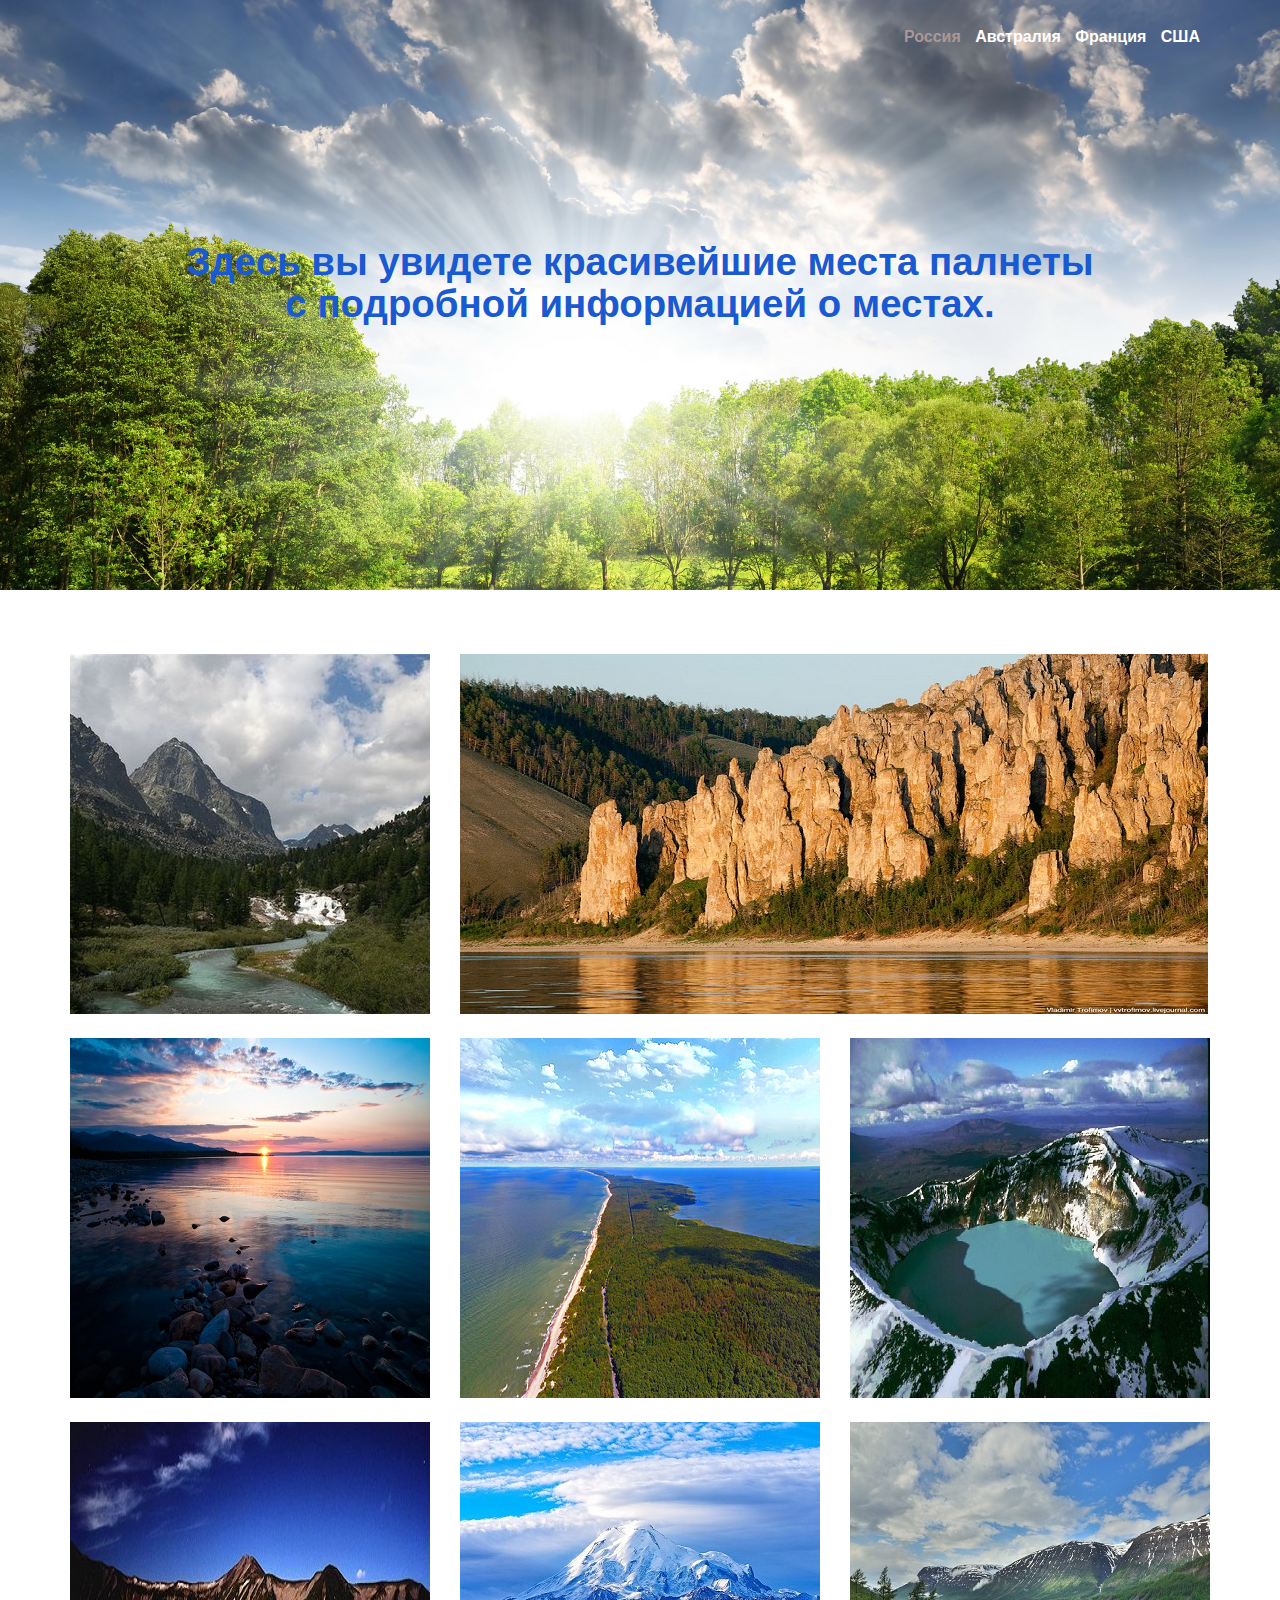
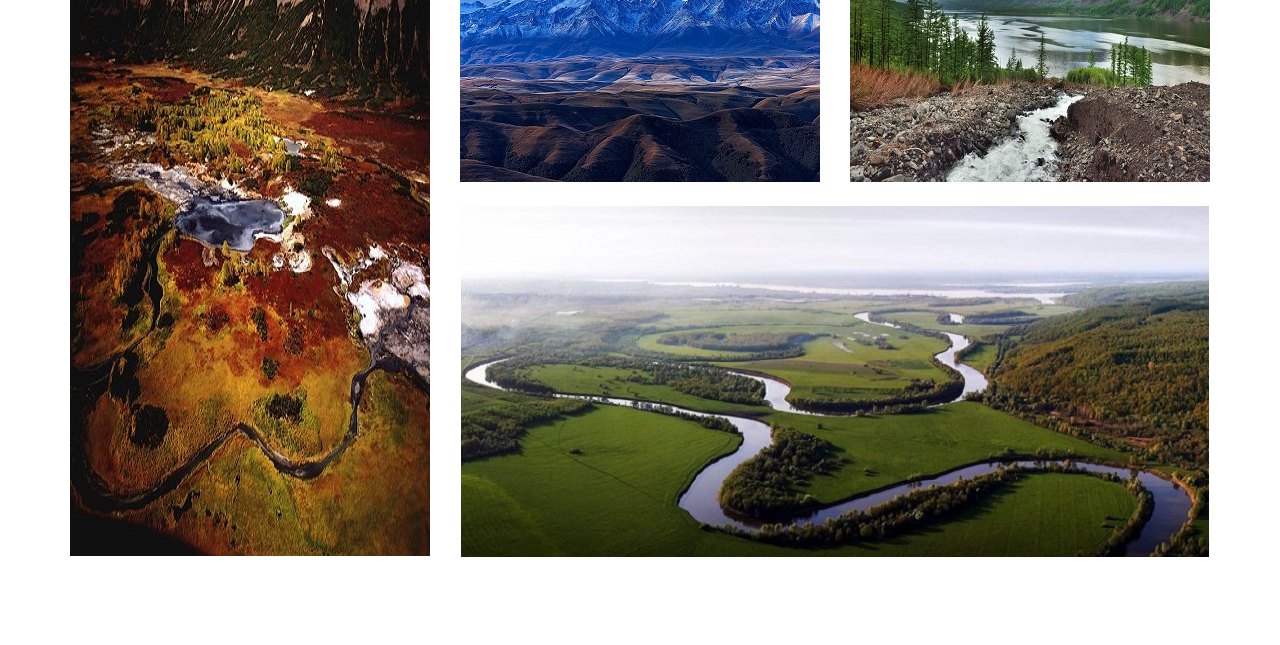
==== index.html @ a675a389 "Lol" ====
<!--Author: W3layouts
Author URL: http://w3layouts.com
License: Creative Commons Attribution 3.0 Unported
License URL: http://creativecommons.org/licenses/by/3.0/-->

<!DOCTYPE html>
<html>
<head>
<title> Красивейшие места России</title>
<link href="css/bootstrap.css" rel="stylesheet" type="text/css" media="all">
<link href="css/style.css" rel="stylesheet" type="text/css" media="all"/>
<!--web-fonts-->
<link href='http://fonts.googleapis.com/css?family=Roboto+Slab:400,100,300,700' rel='stylesheet' type='text/css'>
<!--js-->
<script src="js/jquery.min.js"></script>
<meta name="viewport" content="width=device-width, initial-scale=1">
<script type="application/x-javascript"> addEventListener("load", function() { setTimeout(hideURLbar, 0); }, false); function hideURLbar(){ window.scrollTo(0,1); } </script>

<!-- start-smoth-scrolling -->
<script type="text/javascript" src="js/move-top.js"></script>
<script type="text/javascript" src="js/easing.js"></script>
	<script type="text/javascript">
			jQuery(document).ready(function($) {
				$(".scroll").click(function(event){		
					event.preventDefault();
					$('html,body').animate({scrollTop:$(this.hash).offset().top},1000);
				});
			});
	</script>
<!-- //end-smoth-scrolling -->
<script src="js/jquery.magnific-popup.js" type="text/javascript"></script>
<link href="css/magnific-popup.css" rel="stylesheet" type="text/css">
<script>
			$(document).ready(function() {
				$('.popup-with-zoom-anim').magnificPopup({
					type: 'inline',
					fixedContentPos: false,
					fixedBgPos: true,
					overflowY: 'auto',
					closeBtnInside: true,
					preloader: false,
					midClick: true,
					removalDelay: 300,
					mainClass: 'my-mfp-zoom-in'
			});
		});
		</script>
</head>
<body>
<!--header start here-->
 <div class="header" id="home">
       <div class="container">
		  	   <div class="header-main">
		  	    	   <div class="logo">
		  	                    
		  	           </div>
		  	           <span class="menu"><img src="images/icon.png"> </span> 
		  	           <div class="clear"> </div>
		  	           <div class="header-right">  	         	
		 	          	            <ul class="res">
		  	             	         	<li><a class="active" href="index.html">Россия</a></li>
		  	             	         	<li><a href="work.html">Австралия</a></li>
		  	             	         	<li><a href="contact.html">Франция</a></li>
										<li><a href="USA.html">США</a></li>
		  	             	         </ul> 
		  	             	          <script>
			                                                      $( "span.menu").click(function() {
			                                                                                        $(  "ul.res" ).slideToggle("slow", function() {
			                                                                                         // Animation complete.
			                                                                                         });
			                                                                                         });
		                                                     </script>
		                                                                   
		  	          </div>
		  	      <div class="clearfix"> </div>
		  	  </div>
		  	          	     <h1>Здесь вы увидете красивейшие места палнеты <br> с подробной информацией о местах.</h1>
	   </div>    
 </div>
 <!---pop-up-box---->
					  <script type="text/javascript" src="js/modernizr.custom.min.js"></script>    
					<link href="css/popuo-box.css" rel="stylesheet" type="text/css" media="all"/>
					<script src="js/jquery.magnific-popup.js" type="text/javascript"></script>
			<!---//pop-up-box---->

<!--work start here-->
<div class="work">
	<div class="container">
		<div class="row work-row">
			<a href="#small-dialog" class="thickbox play-icon popup-with-zoom-anim"><div class="col-md-4 work-column">
				<img src="images/D.jpg" alt="" class="img-cap">
				<div class="caption">
					  <div class="text">
					        <h3>"Золотые горы Алтая"</h3>
					        <p>Нажмите на изображение,чтобы увидеть подробную информацию</p>
					  </div>
				</div>
			</div>
			</a>
			<div id="small-dialog" class="mfp-hide">
				<div class="image-top">
					<img src="images/D.jpg"/>
					<p>Часть Алтайских гор, включающая Катунский и Алтайский заповедники и плоскогорье Укок, названа «Золотыми горами Алтая». Под этим именем в 1998-м они занесены в список наследия ЮНЕСКО. Телецкое озеро и гора Белуха – одни из многочисленных природных достопримечательностей России, находящиеся на этой территории. Почти полторы тысячи хребтов и ледников раскинулись на юге Сибири. Здесь обитают редкие животные – снежный барс, алтайский аргали (крупный дикий баран) и сибирские горные козлы. </p>
				</div>
			</div>




			<a href="#small-dialog1" class="thickbox play-icon popup-with-zoom-anim"><div class="col-md-8 work-column">
				<img src="images/sea.jpg" alt="" class="img-width">
				<div class="caption capt">
					<div class="text sma">
					        <h3>Ленские столбы</h3>
					        <p>Нажмите на изображение,чтобы увидеть подробную информацию</p>
					  </div>
				</div>
			</div>
		</a>
		<div id="small-dialog1" class="mfp-hide">
				<div class="image-top">
					<img src="images/sea.jpg"/>
                      <p>Заповедный парк «Ленские столбы» – еще одна жемчужина Сибири, правда, находится она на северо-востоке территории. Как понятно из названия, эти скальные образования расположены вдоль красавицы-Лены. Кроме того, что места эти завораживают любого путешественника, они еще и несут ценную информацию. Отвесные «стены» хранят ископаемые организмы, обитавшие здесь во времена кембрийского периода. Настоящая экскурсия в далекое прошлое!</p>
					</div>
			</div>
			<div class="clearfix"> </div> 
		</div>




		<div class="row work-row1">
			<a href="#small-dialog2" class="thickbox play-icon popup-with-zoom-anim"><div class="col-md-4 work-column">
				<img src="images/work.jpg" alt="" class="img-cap">
				<div class="caption">
					<div class="text">
					        <h3>Озеро Байкал</h3>
					        <p>Нажмите на изображение,чтобы увидеть подробную информацию</p>
					  </div>
				</div>
			</div>
		</a>
		<div id="small-dialog2" class="mfp-hide">
				<div class="image-top">
					<img src="images/work.jpg"/>
                   <p>Самое глубокое (более 1640 метров), самое чистое, самое старое – только превосходные степени годятся для Байкала. Ведь это и правда одна из самых красивых достопримечательностей России. 20 процентов пресной воды планеты – вот что такое Байкал. Многие животные и растения, обитающие в озере, относятся к эндемичным (это значит, вы не найдете их больше нигде на Земле). Всего же представителей фауны и флоры в байкальских водах (и на его берегах) – более 1700. Конечно, ЮНЕСКО не могло не внести это чудо в свой знаменитый список!</p>
            </div>
			</div>





			<a href="#small-dialog3" class="thickbox play-icon popup-with-zoom-anim"><div class="col-md-4 work-column">
				<img src="images/card.jpg" alt="" class="img-cap">
				<div class="caption">
					<div class="text">
					        <h3>Дрейфующие дюны</h3>
					        <p>Нажмите на изображение,чтобы увидеть подробную информацию</p>
					  </div>
				</div>
			</div>
		</a>
		<div id="small-dialog3" class="mfp-hide">
				<div class="image-top">
					<img src="images/card.jpg"/>
					<p>Поражающие воображение пляжи и мерцающие золотые дюны Куршской косы – еще одна российская «драгоценность». Это узенькая полоса суши, отделяющая Балтийское море и Куршский залив. Она протянулась по Калининградской области и упирается в территорию Литвы. Эдакий наш «кусочек Прибалтики». Именно высокие дюны, достигающие 60 метров, главная диковинка этого места – ведь они постоянно дрейфуют.</p>
					</div>
			</div>




			<a href="#small-dialog4" class="thickbox play-icon popup-with-zoom-anim"><div class="col-md-4 work-column">
				<img src="images/face.jpg" alt="" class="img-cap">
				<div class="caption">
					<div class="text">
					        <h3>Стратовулкан Малый Семячик</h3>
					        <p>Нажмите на изображение,чтобы увидеть подробную информацию</p>
					  </div>
				</div>
			</div>
		</a>
		<div id="small-dialog4" class="mfp-hide">
				<div class="image-top">
					<img src="images/face.jpg"/>
					<p>На Камчатке есть несколько красивых вулканов, среди них выделим стратовулкан Малый Семячик. Он уникален своим необычным озером, спрятавшимся в одном из самых крупных кратеров. Светло-зеленое, кажущееся флуоресцентным, сияние этого горячего водоема привлекает многих путешественников – они рискуют жизнью, взбираясь по склонам вулкана, и любуются открывшимся видом. Диаметр кратера Троицкого примерно 700 метров. Цветом озеро обязано высокому содержанию серы и алюминия.</p>
					</div>
			</div>
		</div>
		<div class="row work-row1">





			<a href="#small-dialog5" class="thickbox play-icon popup-with-zoom-anim"><div class="col-md-4 work-column">
				<img src="images/car.jpg" alt="" class="img-height">
				<div class="caption car">
					<div class="text big">
					        <h3>Долина гейзеров</h3>
					        <p>Нажмите на изображение,чтобы увидеть подробную информацию</p>
					  </div>
				</div>
			</div>
		</a>
		<div id="small-dialog5" class="mfp-hide">
				<div class="image-top">
					<img src="images/car.jpg"/>
					<p>Кроноцкий заповедник – гордость Камчатки. Ведь в нем есть уникальная Долина гейзеров, по опросу 2008-го года она вошла в «Семь российских чудес». Интересно, что открыто это место совсем недавно – в 1941-м году. Увы, число посетителей сюда ограничено (а «дикий» туризм и вовсе запрещен с 1967-го года). Схождение селевого потока в 2007-м нанесло серьезный ущерб этой природной достопримечательности – после него осталась невредима лишь половина из 42 гейзеров, но позже некоторые восстановились, в том числе и Большой гейзер. Если вы смотрели замечательный советский фильм «Земля Санникова» то представляете себе, что такое Долина гейзеров, – кино снимали именно там.</p>
					</div>
			</div>
			<div class="col-md-8" >
				<div class="row">





					<a href="#small-dialog6" class="thickbox play-icon popup-with-zoom-anim"><div class="col-md-6 work-column">
						<img src="images/gl.jpg" alt="" class="img-cap">
						<div class="caption">
							<div class="text">
					        <h3>Гора Эльбрус</h3>
					        <p>Нажмите на изображение,чтобы увидеть подробную информацию</p>
					  </div>
						</div>
					</div>
				</a>
				<div id="small-dialog6" class="mfp-hide">
				<div class="image-top">
					<img src="images/gl.jpg"/>
					<p>Еще один объект-счастливчик, угодивший в  «семь чудес», – гора Эльбрус. Это неактивный вулкан, самая высокая вершина России (5642 метра). Он находится немного северней Кавказского хребта и делит Европу и Азию. Пеший туризм в этих красивейших местах очень распространен, ежегодно на гору восходят по нескольку групп альпинистов. Вы знакомы с греческими мифами? К одной из кавказских скал приковали беднягу Прометея (за то, что поделился с людьми огнем) – таков был приговор Зевса. Но некоторые считают, что муки титан принимал именно на Эльбрусе.</p>
				</div>
			</div>




					<a href="#small-dialog7" class="thickbox play-icon popup-with-zoom-anim"><div class="col-md-6 work-column">
						<img src="images/oldman.jpg" alt="" class="img-cap">
						<div class="caption">
							<div class="text">
					        <h3>Плато Путорана</h3>
					        <p>Нажмите на изображение,чтобы увидеть подробную информацию</p>
					  </div>
						</div>
					</div>
				</a>
				<div id="small-dialog7" class="mfp-hide">
				<div class="image-top">
					<img src="images/oldman.jpg"/>
					<p>И снова мы возвращаемся в Сибирь! Одна из самых девственных и отдаленных природных достопримечательностей России – плато Путорана. Эта базальтовая «плоскость» расположена на большом возвышении. С двух сторон плато обрывается очень круто, а вот с юга и востока на него попасть довольно легко – по пологим склонам. Плато занимает территорию, немного превышающую по размерам площадь Великобритании. Это тоже объект, охраняемый ЮНЕСКО, его называют краем 10000 озер и 1000 (это рекорд для нашей страны) водопадов. 

</p>
					</div>
			</div>
					<div class="clearfix"> </div>







					<a href="#small-dialog8" class="thickbox play-icon popup-with-zoom-anim"><div class="cat-row work-column">
						<img src="images/cat.jpg" alt="" class="img-width">
						<div class="caption cat">
							<div class="text sma">
					        <h3>Река Волга</h3>
					        <p>Нажмите на изображение,чтобы увидеть подробную информацию</p>
					  </div>
						</div>
					</div>
				</a>
				<div id="small-dialog8" class="mfp-hide">
				<div class="image-top">
					<img src="images/cat.jpg"/>
					<p>Конечно, мы не могли обойтись в нашем списке красивых природных достопримечательностей России без матушки-Волги. В ее водах плещутся красавцы-фламинго, величественные пеликаны и другие редкие пернатые, это самая крупная река в Европе. Волга протекает по множеству крупных городов центральной России (среди них четыре мегаполиса-«миллионера»). </p>
					</div>
			</div>
				</div>
				
			</div>
		</div>
	</div>
</div>
<!--contact start here-->
 <!--footer start here-->
	</body>
</html>
---- css/style.css ----
/*--
Author: W3layouts
Author URL: http://w3layouts.com
License: Creative Commons Attribution 3.0 Unported
License URL: http://creativecommons.org/licenses/by/3.0/
--*/
h4, h5, h6,
h1, h2, h3 {margin-top: 0;}
ul, ol {margin: 0;}
p {margin: 0;}
html, body{
   font-family: 'Oswald', sans-serif;
   font-size: 100%;
   background:#fff; 
}
/*--header start here--*/
.header{
	      background:url(../images/3face1.jpg)no-repeat;
	     min-height:590px;
	     background-size:cover;
	     -webkit-background-size:cover;
	     -moz-background-size:cover;
	     -o-background-size:cover;
	     -ms-background-size:cover;
}
.logo{
	     float:left;
	     width:50%;
}
.logo-w {
	float: left;
	width: 50%;`
}
.logo img {
	margin-top: 10px;
}
.logo-w img {
	margin-top: 1.8em;
}
.header-right{
	     float:right;
	     width:50%;
	     padding-top:1em;
         text-align: right;
}
span.menu img{
	       display:none;
}
.header-right ul{
        margin: 0;
       padding: 0px;
}
.header-right li{
	         list-style:none;
	         display:inline-block;
	         margin: 10px 10px 0px 0px;
}
.header-right ul li a{
	color: #FFFEFE;
	font-weight: bold;
} 
.header-right ul li a:hover,.header-right ul li a.active{
   color:#AB9797;
   text-decoration:none;
   transition: all 0.3s ease;
	-webkit-transition: all 0.3s ease;
	-moz-transition: all 0.3s ease;
	-o-transition: all 0.3s ease;
}
h1{
    font-size:2.4em;
    font-weight:700;
	text-align:center;
	padding-top:5em;
	color:#1959d1;
}
span.a{ 
      background:url(../images/paradot.png)no-repeat;
      display:block;
      width:51px;
      height:7px;
      margin:0 auto;	
}
/*--work start here--*/
.work{
	padding:4em 0;
}
.work-row{}
.work-column{
	position:relative;
}
.caption{
	display: none;
	position:absolute;
	top:0;
	width:360px;
	height:360px;
	background:rgba(0, 0, 0, 0.62);
}
.text {
  color: #fff;
  text-align: center;
  padding-top: 10em;
}
.text h3{
     font-size: 1.5em;
     font-weight: 300;
}
.text p{
     font-size: 13px;
     font-weight: 300;
}
.text.big {
     padding-top: 19em;
}
.work-column:hover div.caption{
	display: block;
	 transition: all 0.3s ease;
	-webkit-transition: all 0.3s ease;
	-moz-transition: all 0.3s ease;
	-o-transition: all 0.3s ease;
}
.capt{
	width:748px;
}
.car{
	height:734px;
}
.work-row1{
	margin-top:1.5em;
}
.cat-row {
	text-align: center;
	margin: 1.5em 0;
}
.cat-row img {
	width: 96%;
	height:351px;
}
.caption.cat{
	width:748px;
	height:351px;
	margin-left:16px;
}
.image-top p {
	text-align: justify;
	padding: 2% 0;
	font-weight: 100;
	font-size: 14px;
}
/*--work ends here--*/
/*--contact style start here--*/
.contact{
	   background-color:#FAFAFD;
	   padding: 2em 0px ;
}
.contact-main h3{
	       font-size:3em;
	       font-weight:300;
}
.contact-left h3{
         font-size:1.3em;
         font-weight:700;
         padding:1em 0px;
          font-family: 'Oswald', sans-serif;
}
.contact-left h4{
         font-size:1.3em;
         font-weight:700;
         padding:1em 0px;
          font-family: 'Oswald', sans-serif;
}
.contact-left h5{
         font-size:1.2em;
         font-weight:700;
         padding:1em 0px;
          font-family: 'Oswald', sans-serif;
}
.contact-left p{
         font-size:1em;
         font-weight:100;
          font-family: 'Oswald', sans-serif;
          margin-bottom:10px;
}
.contact-left p a{
	color:deepskyblue;
}
.contact-left p a:hover{
	text-decoration:none;
	color:#777;
	 transition: all 0.3s ease;
	-webkit-transition: all 0.3s ease;
	-moz-transition: all 0.3s ease;
	-o-transition: all 0.3s ease;
}
.contact-left ul {
       list-style: none;
       padding:0px;
}
.contact-left ul li {
      padding:7px 0px;
}
.contact-left ul li a:hover{
       color:deepskyblue;
       text-decoration: none;
        transition: all 0.3s ease;
	-webkit-transition: all 0.3s ease;
	-moz-transition: all 0.3s ease;
	-o-transition: all 0.3s ease;
}
.contact-left input[type="text"] {
        width: 80%;
        padding: 12px;
        font-size: 15px;
        font-weight: 400;
        margin-bottom: 10px;
        outline:none;
        position:relative;
}
.contact-left textarea{
	    width: 80%;
        height: 8em;
        padding: 10px;
        font-size: 15px;
        font-weight: 400;
        outline:none;
        resize:none;
}
.contact-left input[type="submit"] {
       padding: 14px 1.5em;
       font-size: 15px;
       font-weight: 400;
       background-color: black;
       color: #fff;
       border:none;
       outline: none;
}
.contact-left input[type="submit"]:hover{
	  color:#000;
	  background-color:deepskyblue;
   transition: all 0.3s ease;
	-webkit-transition: all 0.3s ease;
	-moz-transition: all 0.3s ease;
	-o-transition: all 0.3s ease;
}
/*--footer style start here--*/
.footer{
	background-color:#231F20;
	padding:1.5em 0em;
}
.footer-main p{
         text-align: center;
         color: #fff;
         font-size: 15px;	 
}
.footer-main p a{
	          color:deepskyblue;
}
.footer-main p a:hover{
	          color:rgba(255, 0, 0, 0.77);
	          text-decoration:none;
	           transition: all 0.3s ease;
	-webkit-transition: all 0.3s ease;
	-moz-transition: all 0.3s ease;
	-o-transition: all 0.3s ease;
}
#toTop {
	display:none;
	text-decoration: none;
	position: fixed;
	bottom: 10px;
	right: 10px;
	overflow: hidden;
	width: 48px;
	height: 48px;
	border: none;
	text-indent: 100%;
	background-size: 35px;
	background: url(../images/bwn.png) no-repeat 0px 0px;
	background-size: 35px;
}
/*--work us start here--*/
.strip {
	background: #231F20;
	padding: 0em 0px 1em 0px;
}
.work-us {
	padding:4em 0px 9em 0px;
	position:relative;
}
.work-us-left h3 {
	font-size: 2em;
	font-weight: 400;
	color: #000;
}
.work-us-left p {
	font-size: 16px;
	font-weight: 100;
	color: #000;
	line-height: 1.8em;
	margin-top: 1.5em;
}
.work-up-right h4 {
	font-size: 1em;
	font-weight: 700;
	color: #000;
}
.work-up-right {
	text-align: center;
	padding-top: 2em;
}
span.box {
	background: url(../images/box.png)no-repeat;
	width: 12px;
	height: 10px;
	display: block;
	margin:0.5em auto;
}
span.ver-line {
	background: url(../images/ver-line.png)no-repeat;
	width: 1px;
	height: 250px;
	display: inline-block;
	position: absolute;
	top: 0px;
	left: 107%;
}
/*--work us end here--*/
/*--about start here--*/
.about {
	padding: 2em 0px;
	background: rgba(119, 119, 119, 0.16);
}
.about-main h4 {
	font-size: 1.7em;
	font-weight: 400;
	color: #000;
	text-align: center;
	margin-bottom: 2em;
}
.about-top h3 {
	font-size: 1.5em;
	font-weight: 400;
	color: #000;
	text-align: center;
	margin: 10px;
}
.about-top p {
	font-size: 15px;
	font-weight: 100;
	color: #000;
	text-align: center;
}
/*--about end here--*/
/*--contact us start here--*/
.contact-us {
	padding: 3em 0px;
}
.contact-us-top {
	text-align: center;
	padding: 0em 0px 4em 0px;
}
.contact-us-top h3 {
	color: #000;
	font-size: 1.7em;
	font-weight: 400;
}
.contact-us-top p {
	font-size: 1em;
	font-weight: 400;
	color: #999;
}
.contact-us-left input[type="text"] {
	width: 43%;
	padding: 8px;
	font-size: 14px;
	font-weight: 400;
	color: #000;
	outline: none;
	margin: 0px 0px 10px 0px;
}
.contact-us-left textarea {
	outline: none;
	resize: none;
	font-size: 14px;
	font-weight: 400;
	width: 86.5%;
	height: 15em;
	padding: 10px;
}
.contact-us-left input[type="submit"] {
	width: 20%;
	padding: 10px;
	background: #999;
	outline: none;
	border: none;
	color: #fff;
	cursor: pointer;
}
.contact-us-left input[type="submit"]:hover {
	color: #fff;
	background-color:#000;
	transition: all 0.3s ease;
	-webkit-transition: all 0.3s ease;
	-moz-transition: all 0.3s ease;
	-o-transition: all 0.3s ease;
}
.image-sprit span {
	width: 42px;
	height: 40px;
	display: inline-block;
	background: url(../images/ftr-icons.png)no-repeat;
	margin: 10px 3px 0px 0px;
	cursor:pointer;
}
span.fa {
	background-position: 0px 0px;
	 opacity: 0.4;
      filter: alpha(opacity=40);
}
span.tw {
	background-position: -44px 0px;
	 opacity: 0.4;
      filter: alpha(opacity=40);
}
span.dri {
	background-position: -88px 0px;
	 opacity: 0.4;
      filter: alpha(opacity=40);
}
span.be {
	background-position: -131px 0px;
	 opacity: 0.4;
      filter: alpha(opacity=40);
}
span.fa:hover {
	background-position: 0px 0px;
	 opacity: 1.0;
      filter: alpha(opacity=100); 
      transition: all 0.3s ease; 
     -webkit-transition: all 0.3s ease;
     -moz-transition: all 0.3s ease;
     -o-transition: all 0.3s ease;
}
span.tw:hover{
	background-position: -44px 0px;
	 opacity: 1.0;
      filter: alpha(opacity=100); 
      transition: all 0.3s ease; 
     -webkit-transition: all 0.3s ease;
     -moz-transition: all 0.3s ease;
     -o-transition: all 0.3s ease;
}
span.dri:hover{
	background-position: -88px 0px;
	 opacity: 1.0;
      filter: alpha(opacity=100); 
      transition: all 0.3s ease; 
     -webkit-transition: all 0.3s ease;
     -moz-transition: all 0.3s ease;
     -o-transition: all 0.3s ease;
}
span.be:hover{
	background-position: -131px 0px;
	 opacity: 1.0;
      filter: alpha(opacity=100); 
      transition: all 0.3s ease; 
     -webkit-transition: all 0.3s ease;
     -moz-transition: all 0.3s ease;
     -o-transition: all 0.3s ease;
}
iframe{
	 width:100%;
	 height:400px;
	 margin-bottom:10px;
}
/*--contact us end here--*/
/* media quaries start here--*/
@media(max-width:1024px){
.img-cap {
     height: 300px;
}
.caption {
     width: 300px;
     height:300px;
}
.img-width {
     height: 300px;
}
.caption.capt {
    height: 300px;
    width: 623px;
}
.img-height {
     width: 300px;
}
.caption.car {
     height: 612px;
     width: 300px;
}
.cat-row img {
      width: 96%;
      height: 289px;
}
.caption.cat {
       height: 289px;
       width: 621px;
       margin-left: 13px;
}
.text {
      padding-top: 7em;
}
.contact-left ul {
    margin: 0px;
    padding: 0px;
}
.about-left h3 {
         font-size: 2em;
}
.contact-main h3 {
           font-size: 3em;
}
.contact-left h3 {
          font-size: 1.3em;
}
}
@media(max-width:768px){
span.menu img{
	        display:block;
	        cursor:pointer;
	        float:right;
	        padding-top:1em;
}
.clear{
	clear:both;
}
ul.res{
	  display:none;
	  padding:0px;
}
.header-right{
	      float:none;
	      width:100%;
}
.header-right ul.res li a:hover,.header-right ul.res li a.active{
	                  color:black;
}
.header-right ul.res li a{
	              display:block;
	              width:100%;
	              padding:5px;
	              color:#E75C5D;
}
.header-right ul.res li{
	                 display:block;
	                 text-align:center;
	                 margin:1px 0px;
	                 border: 1px solid white;
	                 background-color:#fff;
}
.header{
      min-height: 500px;
}
.banner-main {
          min-height: 330px;
}
.about-left h3 {
             font-size: 2em;
}
.about-left span.e {
            left: 28em;
            top:-1em;
}
.about-left span.e {
             left: 28em;
             top: 1em;
}
.img-cap {
     width: 100%;
     height: 100%;
     margin: 7px 0px;
}
.caption.capt {
     height: 100%;
     width: 96%;
     margin-top: 0px;
}
.img-width {
      height: 100%;
      width: 100%;
}
.img-height {
       width: 100%;
       height: 100%;
}
.caption {
      width: 96%;
      height: 98%;
      margin-top: 7px;
}
.text {
      padding-top: 20em;
}
.caption.car {
      height: 100%;
      width: 96%;
      margin-top: 0px;
}
.text.big {
    padding-top: 45em;
}
.text.sma {
     padding-top: 10em;
}
.cat-row img {
       width:96%;
       height: 100%;
}
.caption.cat {
       height: 100%;
       width: 96%;
       margin-top: 0px;
}
.work {
       padding: 3em 0;
}
.work-row1 {
      margin-top: 0px;
}
h1 {
    font-size: 1.8em;
    padding-top: 4em;
}
.about-right p {
    font-size: 1.3em;
}
.contact {
    padding: 1em 0px;
}
.contact-main {
            text-align: center;
}
.contact-main h3 {
             font-size: 3em;
}
.contact-left h3 {
            font-size: 1.3em;
            padding:8px 0px;
}
.contact-left h4 {
       padding: 10px 0px;
}
.about-left span.e {
          display: none;
}
.about-left {
    float: none;
    width: 100%;
    text-align: center;
}
.about-right {
     float: none;
     width: 100%;
}
.about-top {
	padding-bottom: 14px;
}
.contact-us-right {
	padding: 1em 0px;
	text-align: center;
}
span.ver-line {
	display: none;
}
.work-us {
	padding: 4em 0px 4em 0px;
}
.contact-us-left {
	text-align: center;
}
}
@media(max-width:640px){
.header{
         min-height: 430px;
}
.caption {
        width: 95%;
        height: 97.7%;
        margin-top: 7px;
}
.text {
       padding-top: 16em;
}
.caption.capt {
         height: 100%;
         width: 95%;
         margin-top: 0px;
}
.caption.car {
    height: 100%;
    width: 95%;
    margin-top: 0px;
}
.caption.cat {
    height: 100%;
    width: 96%;
}
.text.sma {
      padding-top: 7em;
}
.text.big {
      padding-top: 35em;
}
h1 {
     font-size: 1.5em;
}
.work {
    padding:3em 0;
}
.about {
    padding: 3em 0px;
}
.about-left h3 {
             font-size: 1.8em;
}	
.contact-main h3 {
            font-size: 2.5em;
}
.contact-left h3{
	     font-size:1.3em;
}
.about-left span.e {
          left: 23em;
          top: 1em;
}
}
@media(max-width:480px){
.header{
          min-height: 250px;
}
.header-right {
       padding-top: 0em;
} 
h1 {
     font-size: 1.3em;
     padding-top: 1em;
}
.caption {
        width: 94%;
        height: 97%;
}
.work {
      padding:2em 0px;
}
.text {
	padding-top: 11em;
} 
.caption.capt {
       height: 100%;
       width: 94%;
}
.text.sma {
       padding-top: 4em;
}
.text.big {
       padding-top: 25em;
}
.caption.car {
      height: 100%;
      width: 94%;
      margin-top: 0px;
}
.cat-row img {
     width: 94%;
     height: 100%;
}
.caption.cat {
     height: 100%;
     width: 94%;
}
.cat-row {
    margin: 0em;
}
.contact-left h5 {
     font-size: 1.2em;
}
.contact-main h3 {
          font-size:1.8em;
}
.contact-left h3 {
          font-size: 1.2em;
}
.contact-left h4 {
        font-size: 1.2em;
}
.banner-main {
            min-height: 250px;
}
.about {
     padding: 3em 0px;
}
.about-left h3 {
          font-size: 1.4em;
}
.about-left p {
           width: 100%;
}
.about-left p {
         font-size: 0.9em;
}
.about-left span.e {
            left: 18em;
            top: 2em;
}
.about-right {
           text-align:center;
           padding-top: 2em;
}
.about {
      padding: 1em 0px;
}
.work-us-left h3 {
	font-size: 1.5em;
}
.work-us {
	padding: 2em 0px 2em 0px;
}
.work-us-left p {
	font-size: 15px;
}
}
@media(max-width:320px){
.header {
          min-height: 200px;
          margin-bottom: 1em;
}
h1 {
            font-size:1em;
            padding-top: 2em;
}
.work {
      padding: 0em 0px;
}
.text {
      padding-top: 7em;
}
.text h3 {
      font-size:1.2em;
      font-weight: 300;
}
.text p {
     font-size: 10px;
     font-weight: 300;
}
.caption {
     width: 90%;
     height: 95%;
}
.text.sma {
       padding-top: 3em;
}
.caption.capt {
      height: 100%;
      width: 90%;
}
.caption.car {
      height: 100%;
      width: 90%;
      margin-top: 0px;
}
.text.big {
      padding-top: 15em;
}
.caption.cat {
      height: 100%;
      width: 91%;
}
.cat-row img {
     width: 91%;
     height: 100%;
}
.contact-main h3 {
              font-size: 1.3em;
              margin-top:0px;
}
.contact-left h3 {
           font-size: 1em;
}
.contact-left h4 {
              font-size: 1em;
}
.contact-left h5 {
               font-size: 1em;
}
.contact {
        padding: 1em 0px;
}
.contact-left ul li {
        padding: 2px 0px;
}
.contact span.c {
            display: none;
}
input[type="text"] {
            width: 95%;
            font-size: 11px;
}
textarea {
      width: 95%;
      height: 10em;
      font-size: 11px;
}
.banner-main {
          min-height: 150px;
}
.about {
      padding: 0em 0px;
} 
.about-left {
           float: none;
           width:100%;
           margin-top: 1em;
}
.about-right {
           float: none;
           width:100%;
}
.about-left span.e {
                display:none;
}
.about-right p {
          text-align: center;
}
.contact-left p {
         font-size: 0.6em;
         margin-bottom:5px;s
}
.contact-left li a {
          font-size: 10px;
}
input[type="submit"] {
            font-size: 10px;
}
.footer-main p {
     font-size: 11px;
}
.work-us-left h3 {
	font-size: 1.2em;
}
.work-us-left p {
	font-size: 14px;
}
.about-top p {
	font-size: 13px;
}
.about-top h3 {
	font-size: 1.2em;
}
.contact-us-top h3 {
	font-size: 1.2em;
}
.contact-us {
	padding: 1em 0px;
}
.contact-us-top {
	padding: 0em 0px 2em 0px;
}
.contact-us-left input[type="text"] {
	width: 98%;
}
.contact-us-left textarea {
	width: 97.5%;
}
.contact-us-right h3 {
	font-size: 1.2em;
	font-weight: 400;
	color: #000;
}
.contact-us-right p{
	font-size: 13px;
	color: #000;
}
.work-us {
	padding: 1em 0px 1em 0px;
}
}
---- css/popuo-box.css ----
/* Styles for dialog window */
#small-dialog,#small-dialog1,#small-dialog2,#small-dialog3,#small-dialog4,#small-dialog5,#small-dialog6,#small-dialog7,#small-dialog8{
	background: white;
	padding:20px;
	text-align: left;
	max-width: 650px;
	margin: 40px auto;
	position: relative;
	text-align:center;
}

/**

/**
 * Fade-zoom animation for first dialog
 */

/* start state */
.my-mfp-zoom-in #small-dialog {
opacity: 0;
-webkit-transition: all 0.2s ease-in-out;
-moz-transition: all 0.2s ease-in-out;
-o-transition: all 0.2s ease-in-out;
transition: all 0.2s ease-in-out;
-webkit-transform: scale(0.8);
-moz-transform: scale(0.8);
-ms-transform: scale(0.8);
-o-transform: scale(0.8);
transform: scale(0.8);
}
/* animate in */
.my-mfp-zoom-in.mfp-ready #small-dialog {
opacity: 1;
-webkit-transform: scale(1);
-moz-transform: scale(1);
-ms-transform: scale(1);
-o-transform: scale(1);
transform: scale(1);
}
/* animate out */
.my-mfp-zoom-in.mfp-removing #small-dialog {
-webkit-transform: scale(0.8);
-moz-transform: scale(0.8);
-ms-transform: scale(0.8);
-o-transform: scale(0.8);
transform: scale(0.8);
opacity: 0;
}
/* Dark overlay, start state */
.my-mfp-zoom-in.mfp-bg {
opacity: 0;
-webkit-transition: opacity 0.3s ease-out;
-moz-transition: opacity 0.3s ease-out;
-o-transition: opacity 0.3s ease-out;
transition: opacity 0.3s ease-out;
}
/* animate in */
.my-mfp-zoom-in.mfp-ready.mfp-bg {
opacity: 0.8;
}
/* animate out */
.my-mfp-zoom-in.mfp-removing.mfp-bg {
opacity: 0;
}
/**
/* Magnific Popup CSS */
.mfp-bg {
  top: 0;
  left: 0;
  width: 100%;
  height: 100%;
  z-index: 1042;
  overflow: hidden;
  position: fixed;
  background: #0b0b0b;
  opacity: 0.8;
  filter: alpha(opacity=80); }

.mfp-wrap {
  top: 0;
  left: 0;
  width: 100%;
  height: 100%;
  z-index: 1043;
  position: fixed;
  outline: none !important;
  -webkit-backface-visibility: hidden; }

.mfp-container {
  text-align: center;
  position: absolute;
  width: 100%;
  height: 100%;
  left: 0;
  top: 0;
  padding: 0 8px;
  -webkit-box-sizing: border-box;
  -moz-box-sizing: border-box;
  box-sizing: border-box; }

.mfp-container:before {
  content: '';
  display: inline-block;
  height: 100%;
  vertical-align: middle; }

.mfp-align-top .mfp-container:before {
  display: none; }

.mfp-content {
  position: relative;
  display: inline-block;
  vertical-align: middle;
  margin: 0 auto;
  text-align: left;
  z-index: 1045; }

.mfp-inline-holder .mfp-content,
.mfp-ajax-holder .mfp-content {
  width: 100%;
  cursor: auto; }

.mfp-ajax-cur {
  cursor: progress; }

.mfp-zoom-out-cur,
.mfp-zoom-out-cur .mfp-image-holder .mfp-close {
  cursor: -moz-zoom-out;
  cursor: -webkit-zoom-out;
  cursor: zoom-out; }
.mfp-zoom {
  cursor: pointer;
  cursor: -webkit-zoom-in;
  cursor: -moz-zoom-in;
  cursor: zoom-in; }

.mfp-auto-cursor .mfp-content {
  cursor: auto; }

.mfp-close,
.mfp-arrow,
.mfp-preloader,
.mfp-counter {
  -webkit-user-select: none;
  -moz-user-select: none;
  user-select: none; }

.mfp-loading.mfp-figure {
  display: none; }

.mfp-hide {
  display: none !important; }
.mfp-content iframe{
	width:100%;
	min-height:500px;
}
.mfp-preloader {
  color: #cccccc;
  position: absolute;
  top: 50%;
  width: auto;
  text-align: center;
  margin-top: -0.8em;
  left: 8px;
  right: 8px;
  z-index: 1044; }

.mfp-preloader a {
  color: #cccccc; }

.mfp-preloader a:hover {
  color: white; }

.mfp-s-ready .mfp-preloader {
  display: none; }

.mfp-s-error .mfp-content {
  display: none; }

button.mfp-close,
button.mfp-arrow {
  overflow: visible;
  cursor: pointer;
  border: 0;
   background:#FFF;
  -webkit-appearance: none;
  display: block;
  padding: 0;
  z-index: 1046; }
button::-moz-focus-inner {
  padding: 0;
  border: 0; }

.mfp-close {
  width: 44px;
  height: 44px;
  line-height: 44px;
  position: absolute;
 right: 0px;
	top: -43px;
  text-decoration: none;
  text-align: center;
  padding: 0 0 18px 10px;
  color: white;
  font-style: normal;
  font-size: 28px;
  outline:none;
  font-family: 'Open Sans', sans-serif;		
 }
  .mfp-close:hover, .mfp-close:focus {
    opacity: 1; }

.mfp-close-btn-in .mfp-close {
  color: #333333; }

.mfp-image-holder .mfp-close,
.mfp-iframe-holder .mfp-close {
  color: white;
  right: -6px;
  text-align: right;
  padding-right: 6px;
  width: 100%; 
}
.image-top img{
	width:100%;
}
.image-top p{
	text-align: justify;
	padding:2% 0;
}
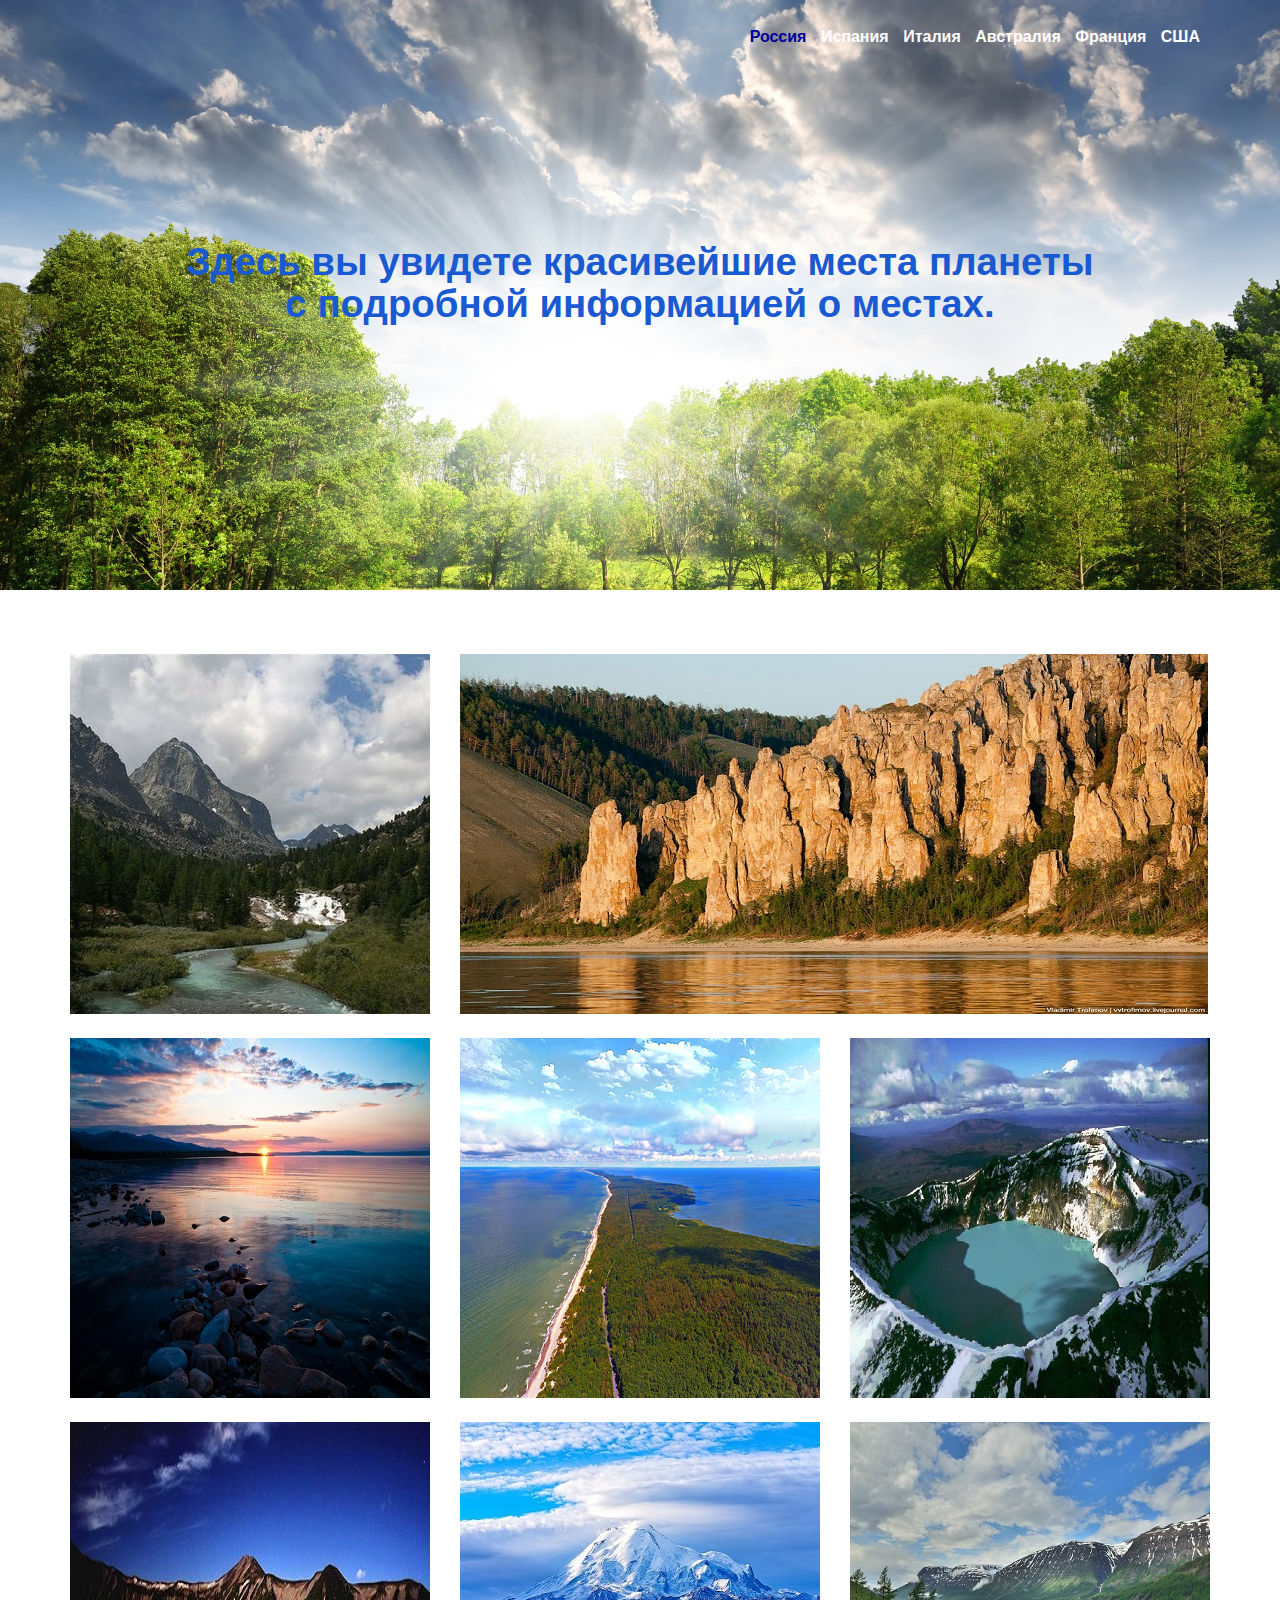
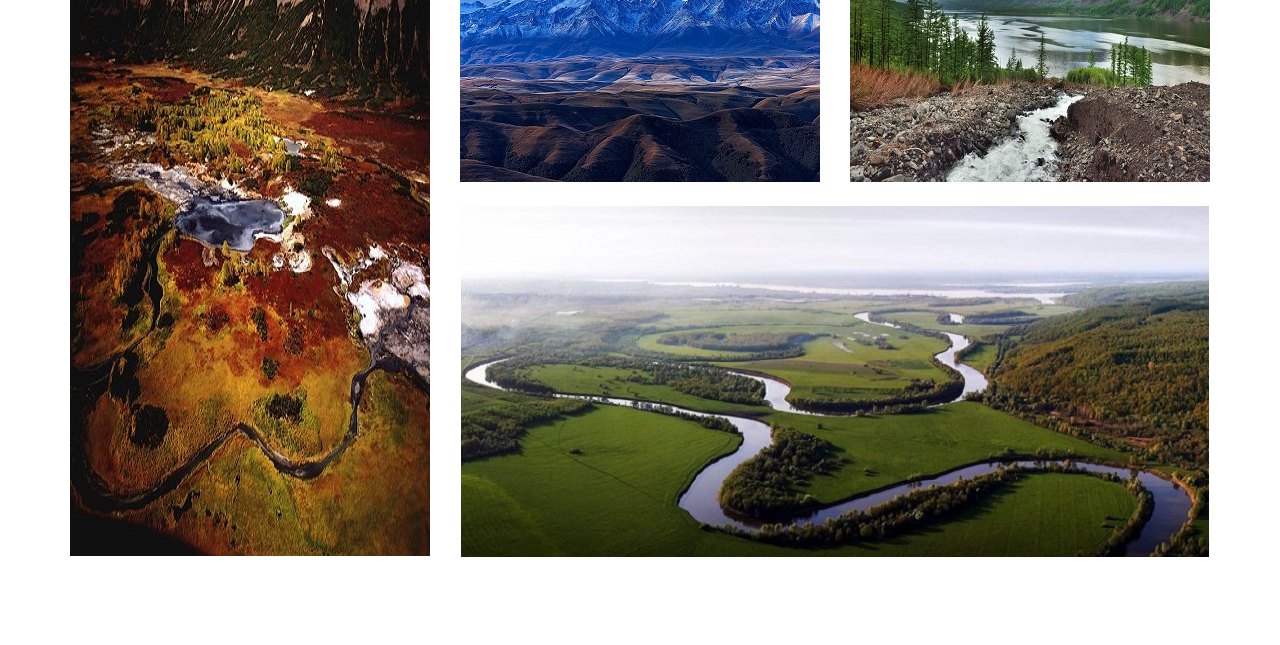
==== commit 05908b1d: "31.01.2018" ====
--- a/index.html
+++ b/index.html
@@ -6,6 +6,8 @@
 <!DOCTYPE html>
 <html>
 <head>
+<link rel="shortcut icon" href="favicon.ico">
+<link rel="SHORTCUT ICON" href="image/favicon.ico" type="image/x-icon">
 <title> Красивейшие места России</title>
 <link href="css/bootstrap.css" rel="stylesheet" type="text/css" media="all">
 <link href="css/style.css" rel="stylesheet" type="text/css" media="all"/>
@@ -15,7 +17,6 @@
 <script src="js/jquery.min.js"></script>
 <meta name="viewport" content="width=device-width, initial-scale=1">
 <script type="application/x-javascript"> addEventListener("load", function() { setTimeout(hideURLbar, 0); }, false); function hideURLbar(){ window.scrollTo(0,1); } </script>
-
 <!-- start-smoth-scrolling -->
 <script type="text/javascript" src="js/move-top.js"></script>
 <script type="text/javascript" src="js/easing.js"></script>
@@ -59,6 +60,8 @@
 		  	           <div class="header-right">  	         	
 		 	          	            <ul class="res">
 		  	             	         	<li><a class="active" href="index.html">Россия</a></li>
+										<li><a href="Ispany.html">Испания</a></li>
+										<li><a href="Italy.html">Италия</a></li>
 		  	             	         	<li><a href="work.html">Австралия</a></li>
 		  	             	         	<li><a href="contact.html">Франция</a></li>
 										<li><a href="USA.html">США</a></li>
@@ -74,7 +77,7 @@
 		  	          </div>
 		  	      <div class="clearfix"> </div>
 		  	  </div>
-		  	          	     <h1>Здесь вы увидете красивейшие места палнеты <br> с подробной информацией о местах.</h1>
+		  	          	     <h1>Здесь вы увидете красивейшие места планеты <br> с подробной информацией о местах.</h1>
 	   </div>    
  </div>
  <!---pop-up-box---->
--- a/css/style.css
+++ b/css/style.css
@@ -60,7 +60,7 @@
 	font-weight: bold;
 } 
 .header-right ul li a:hover,.header-right ul li a.active{
-   color:#AB9797;
+   color:#000099;
    text-decoration:none;
    transition: all 0.3s ease;
 	-webkit-transition: all 0.3s ease;
